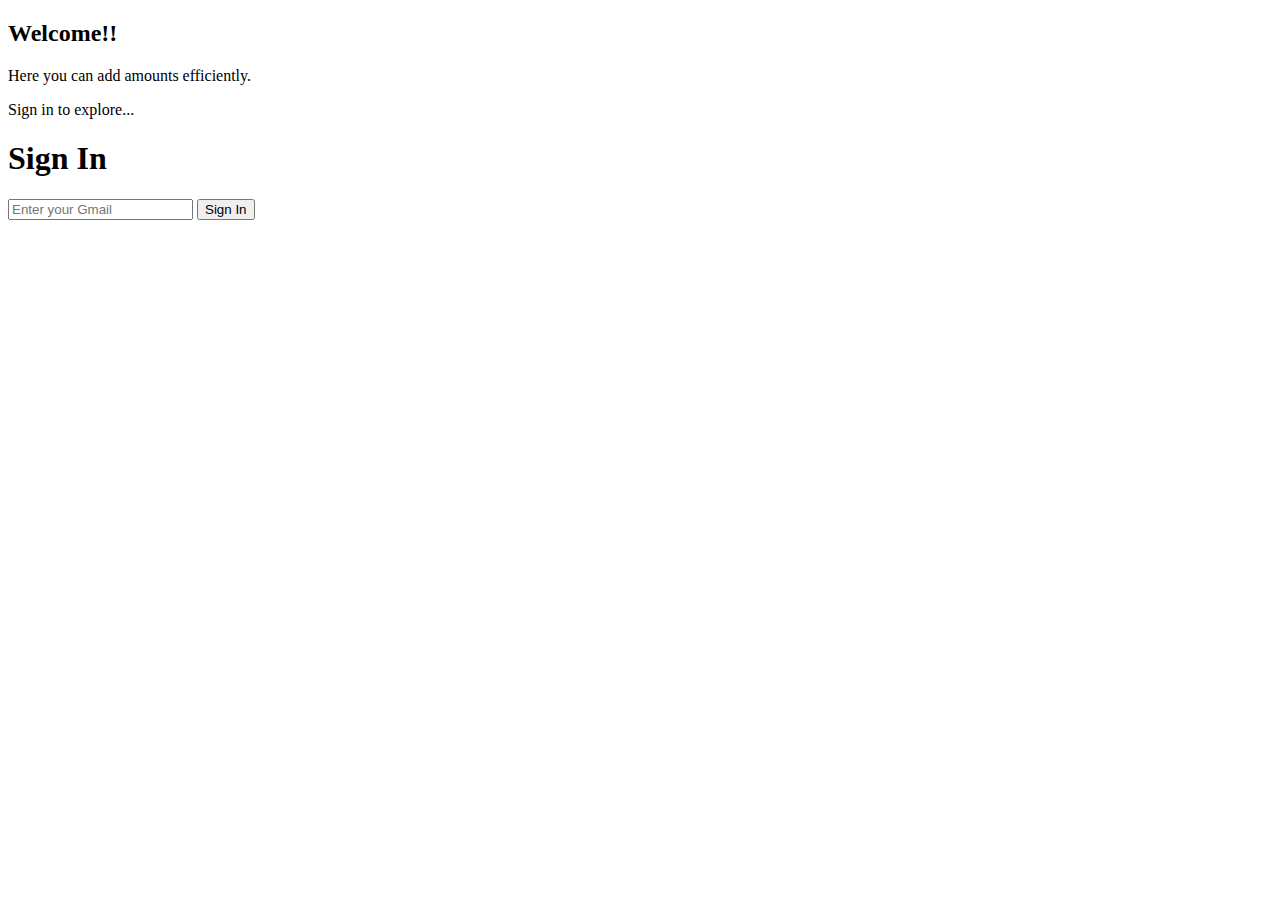
==== index.html @ 7cfe3b83 "Add files via upload" ====
<!DOCTYPE html>
<html lang="en">
<head>
    <meta charset="UTF-8">
    <meta name="viewport" content="width=device-width, initial-scale=1.0">
    <title>Sign In and Amount Adder</title>
    <link rel="stylesheet" href="styles.css">
</head>
<body class="sign-in-page"> <!-- Initially set class to sign-in-page -->

    <div class="background-content">
        <h2>Welcome!!</h2>
        <p>Here you can add amounts efficiently.</p>
        <p>Sign in to explore...</p>
    </div>

    <!-- Sign In Section -->
    <div id="signInContainer" class="container">
        <h1>Sign In</h1>
        <input type="email" id="emailInput" placeholder="Enter your Gmail" 
        pattern="[a-zA-Z0-9._%+-]+@gmail\.com" title="Please enter a valid Gmail address (e.g. example@gmail.com)" required
        onkeypress="checkSignInEnter(event)" />

        <button onclick="signIn()">Sign In</button>
    </div>

    <!-- Amount Adder Section -->
    <div id="mainContent" class="container" style="display: none;">
        <!-- Animated Text Section -->
        <div id="animatedText" class="animated-text" style="display:block;">
            <p>Sum Up of Amounts Transffered To CHENCHU KRISHNAIAH !</p>
        </div>
        <h1>Amount Adder</h1>
        <input type="number" id="amountInput" placeholder="Enter an amount" onkeypress="checkEnter(event)" />
        <button onclick="addAmount()">Add</button>
        <p>Total Amount: <span id="totalAmount">0</span></p>

        <!-- Contact Us Button -->
        <a href="contact.html" class="contact-us-button">Contact Us</a>
    </div>
    <script src="script.js"></script>
</body>
</html>
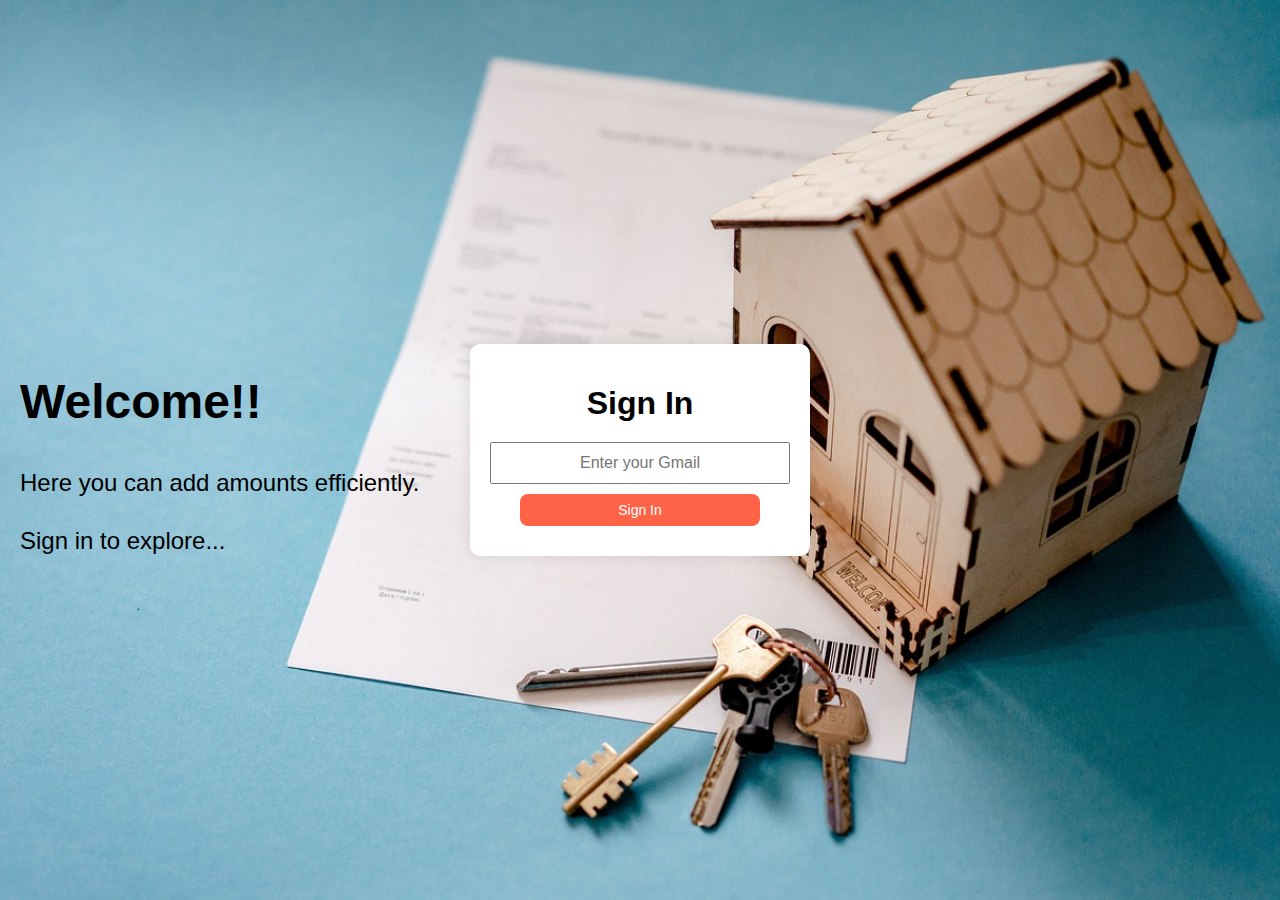
==== commit b42c6411: "Update index.html" ====
--- a/index.html
+++ b/index.html
@@ -28,7 +28,7 @@
     <div id="mainContent" class="container" style="display: none;">
         <!-- Animated Text Section -->
         <div id="animatedText" class="animated-text" style="display:block;">
-            <p>Sum Up of Amounts Transffered To CHENCHU KRISHNAIAH !</p>
+            <p>💰💰Sum Up of Amounts Transffered To CHENCHU KRISHNAIAH!</p>
         </div>
         <h1>Amount Adder</h1>
         <input type="number" id="amountInput" placeholder="Enter an amount" onkeypress="checkEnter(event)" />
--- a/styles.css
+++ b/styles.css
@@ -0,0 +1,344 @@
+body {
+    font-family: Arial, sans-serif;
+    background-color: #f4f4f4;
+    display: flex;
+    justify-content: center;
+    align-items: center;
+    height: 100vh;
+    margin: 0;
+}
+
+.container {
+    background-color: white;
+    padding: 20px;
+    border-radius: 10px;
+    box-shadow: 0 0 15px rgba(0, 0, 0, 0.1);
+    text-align: center;
+    display: flex;
+    flex-direction: column;
+    align-items: center;
+    justify-content: center;
+    width: 300px; 
+}
+
+h1 {
+    margin-bottom: 20px;
+}
+.gif-image {
+    width: 200px;
+    height: 200px;
+    margin: 20px 0;
+}
+body {
+    font-family: Arial, sans-serif;
+    background-image:url('signin.jpg'); /* Path to your uploaded image */
+    background-size:cover; /* Make sure the background covers the entire page */
+    background-position:center; /* Center the background image */
+    background-repeat: no-repeat; /* Prevent the background from repeating */
+    background-color: aliceblue;
+    display:flow-root;
+    justify-content: center;
+    align-items: center;
+    height: 100vh;
+    margin: 0;
+}
+.container {
+    background-color: rgba(255, 255, 255, 0.8); /* Add semi-transparent white background for readability */
+    padding: 20px;
+    border-radius: 10px;
+    box-shadow: 0 0 15px rgba(0, 0, 0, 0.1);
+    text-align: center;
+    display: flex;
+    flex-direction: column;
+    align-items: center;
+    justify-content: center;
+    width: 300px;
+}
+
+h1 {
+    margin-bottom: 20px;
+}
+input {
+    padding: 10px;
+    font-size: 16px;
+    margin-bottom: 10px;
+    width: 100%;
+    box-sizing: border-box;
+}
+
+button {
+    padding: 10px 20px;
+    font-size: 16px;
+    margin-block-end:10px;
+    cursor: pointer;
+    background-color: #5c4caf;
+    color: white;
+    border: none;
+    border-radius: 5px;
+    width: 100%;
+}
+
+button:hover {
+    background-color: #a04545;
+    transform: scale(1.03);
+}
+button:active {
+    background-color: #FF3300; /* Even darker shade on click */
+    transform: scale(1);  /* Restore size on click */
+}
+
+p {
+    font-size: 18px;
+    margin-top: 20px;
+}
+
+.gif-image {
+    width: 200px;
+    height: 200px;
+    margin: 20px 0;
+}
+/* Animated text at the top */
+.animated-text {
+    position: absolute;
+    top: 10px;   /* Adjust this value to place it at the top */
+    left: 0;  /* Starting point on the left side of the screen */
+    width: 100%; /* Ensure it spans the full width of the screen */
+    text-align: center;  /* Center the text horizontally within the container */
+    z-index: 1;
+    overflow: hidden; 
+}
+/* Animation using keyframes */
+@keyframes moveLikeTrain {
+    0% {
+        transform: translateX(-100%);  /* Start off-screen to the left */
+    }
+    100% {
+        transform: translateX(100%);   /* Move off-screen to the right */
+    }
+}
+
+.animated-text p {
+    font-size: 48px;  /* Adjust the size */
+    font-weight: bold;
+    color: #070707f4;   /* Adjust color */
+    animation: moveLikeTrain 10s linear infinite;  /* Slowed down to 10s for smoother motion */
+    transform: translateZ(0);  /* Prevents sub-pixel blurring by forcing the element onto the GPU */
+    will-change: transform;    /* Optimize for smoother transformations */
+    white-space: nowrap;       /* Prevents the text from wrapping */
+    -webkit-font-smoothing: antialiased;  /* Optimize font rendering */
+    -moz-osx-font-smoothing: grayscale;
+}
+/* Body Styles */
+body {
+    font-family: Arial, sans-serif;
+    background-color: #f4f4f4;
+    display: flex;
+    justify-content: center;
+    align-items: center;
+    height: 100vh;
+    margin: 0;
+    position: relative; /* For positioning background content */
+}
+
+/* Background Content Styles - Aligned to the left and vertically centered */
+.background-content {
+    position: absolute;
+    top: 0;
+    left: 0;  /* Align to the left */
+    width: 40%;  /* Take up 40% of the screen width, adjust if needed */
+    height: 100%;
+    padding-left: 20px;  /* Padding for some spacing from the edge */
+    z-index: -1;  /* Ensure it stays behind the sign-in container */
+    display: flex;
+    flex-direction: column;
+    justify-content: center;  /* Vertically center the content */
+    text-align: left;  /* Align text to the left */
+    color: rgb(0, 0, 0); /* Slight transparency */
+}
+
+.background-content h2 {
+    font-size: 48px;
+    font-weight: bold;
+    margin-bottom: 20px;
+}
+
+.background-content p {
+    font-size: 24px;
+    margin-bottom: 10px;
+}
+
+/* Sign In Container */
+.container {
+    background-color: white;
+    padding: 20px;
+    border-radius: 10px;
+    box-shadow: 0 0 15px rgba(0, 0, 0, 0.1);
+    text-align: center;
+    display: flex;
+    flex-direction: column;
+    align-items: center;
+    justify-content: center;
+    width: 300px;
+    z-index: 1; /* Ensure the sign-in container is above the background content */
+}
+
+input {
+    padding: 10px;
+    font-size: 16px;
+    margin-bottom: 10px;
+    width: 100%;
+    box-sizing: border-box;
+    text-align: center;
+}
+
+button {
+    padding: 8px 0;
+    font-size: 14px;
+    cursor: pointer;
+    background-color: #FF6347;
+    color: white;
+    border: none;
+    border-radius: 8px;
+    width: 80%;
+}
+/* Apply the animated GIF as a background for the body */
+body.amount-adder-background {
+    background-image: url('add.gif'); /* Background GIF */
+    background-size: cover;  /* Cover entire page */
+    background-position: center;  /* Center the image */
+    background-repeat: no-repeat;  /* No repeat */
+    /* No animation keyframes here */
+}
+/* Fixed position for the Contact Us button */
+.contact-us-button {
+    position: fixed;
+    bottom: 20px;  /* Distance from the bottom of the page */
+    right: 20px;   /* Distance from the right of the page */
+    background-color: #FFC107;  /* Yellow color similar to the example */
+    color: black;
+    padding: 12px 20px;
+    border-radius: 5px;
+    box-shadow: 0 4px 8px rgba(0, 0, 0, 0.2); /* Depth effect */
+    font-size: 16px;
+    text-align: center;
+    text-decoration: none;
+    z-index: 1000; /* Ensure it's on top of all other elements */
+    transition: background-color 0.3s, transform 0.3s;
+}
+
+.contact-us-button:hover {
+    background-color: #FFA000; /* Darken on hover */
+    transform: scale(1.05);  /* Slightly enlarge on hover */
+}
+
+/* Style for the Amount Adder container without animation */
+#mainContent {
+    background-color: rgba(255, 255, 255, 0.8);  /* Keep semi-transparent container */
+    padding: 20px;
+    border-radius: 10px;
+    box-shadow: 0 0 15px rgba(0, 0, 0, 0.1);
+    text-align: center;
+    display: flex;
+    flex-direction: column;
+    align-items: center;
+    justify-content: center;
+    width: 300px;
+    z-index: 1;  /* Keep it on top of the background */
+    margin: 20px auto;
+}
+
+/* Remove any animations on container or text inside */
+#mainContent h1, #mainContent input, #mainContent button, #mainContent p {
+    animation: none;  /* No animation */
+}
+/* General Mobile Styles */
+@media screen and (max-width: 600px) {
+
+    /* Make the container full width on mobile */
+    .container {
+        width: 100%;
+        padding: 15px;
+        box-sizing: border-box;
+    }
+
+    /* Adjust input fields and buttons */
+    input, button {
+        font-size: 14px;
+        padding: 8px;
+    }
+
+    /* Reduce button size */
+    button {
+        width: 100%;  /* Full width button on mobile */
+    }
+
+    /* Adjust heading font size */
+    h1 {
+        font-size: 24px;  /* Reduce heading size on mobile */
+    }
+
+    /* Adjust background content (if still using it) */
+    .background-content {
+        font-size: 14px;
+        padding: 10px;
+        text-align: center;
+    }
+
+    /* Adjust the size of the animated background image */
+    body {
+        background-size: cover;  /* Ensure the background image covers the mobile screen */
+    }
+
+    /* Contact Us Button - Make it smaller on mobile */
+    .contact-us-button {
+        padding: 10px;
+        font-size: 14px;
+        bottom: 10px;
+        right: 10px;
+    }
+}
+.container {
+    display: flex;
+    flex-direction: column; /* Stack items vertically */
+    align-items: center;
+    justify-content: center;
+}
+.gif-image {
+    width: 100%; /* Responsive images: use the full width on mobile */
+    height: auto; /* Maintain aspect ratio */
+}
+
+@media screen and (max-width: 600px) {
+    h1 {
+        font-size: 20px;  /* Smaller font for mobile */
+    }
+
+    p {
+        font-size: 14px;  /* Adjust paragraph size */
+    }
+}
+.animated-text {
+    position: absolute; 
+    top: 20px;  /* Adjust top positioning */
+    left: 0;
+    width: 100%; 
+    text-align: center; 
+    z-index: 1;
+    font-size: 24px;  /* Adjust size if needed */
+    font-weight: bold;
+    color: #af4c4cd8;   /* Ensure text color is visible */
+    animation: moveLikeTrain 10s linear infinite;
+    white-space: nowrap;
+}
+
+.animated-text p {
+    font-size: 48px;  /* Adjust the size */
+    font-weight: bold;
+    color: #0a0a0a;   /* Adjust color */
+    animation: moveLikeTrain 10s linear infinite;  /* Slowed down to 10s for smoother motion */
+    transform: translateZ(0);  /* Prevents sub-pixel blurring by forcing the element onto the GPU */
+    will-change: transform;    /* Optimize for smoother transformations */
+    white-space: nowrap;       /* Prevents the text from wrapping */
+    -webkit-font-smoothing: antialiased;  /* Optimize font rendering */
+    -moz-osx-font-smoothing: grayscale;
+}